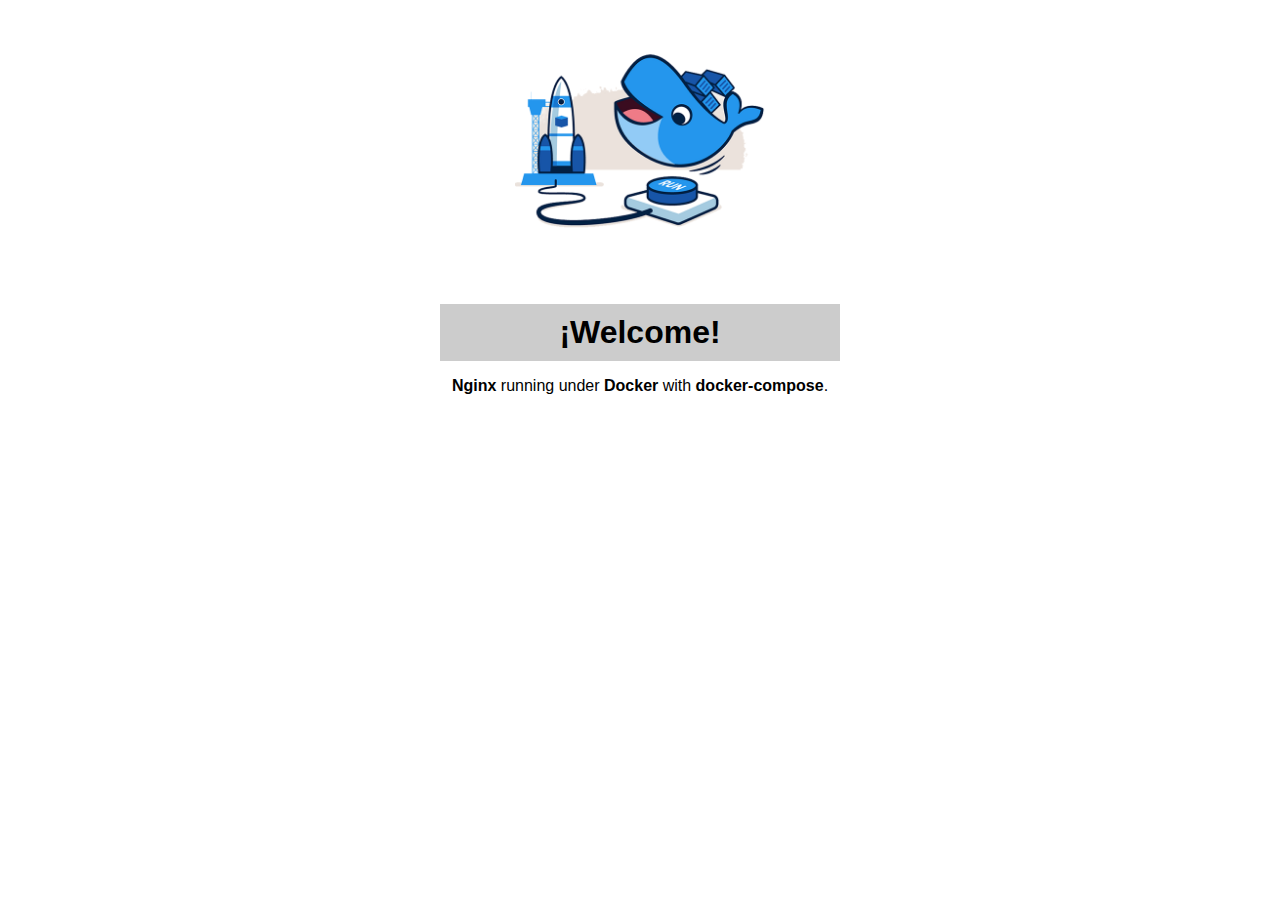
==== app/default/index.html @ bbf078d5 "Docker LEMP stack" ====
<!DOCTYPE html>
<html lang="en">
<head>
    <meta charset="utf-8">
    <link rel="shortcut icon" href="favicon.ico">
    <title>¡Docker! Web Page</title>
    <style>
        body { margin: 0; font-family: Helvetica, Arial, sans-serif; }
        h1 { background: #ccc; margin: 0; padding: 10px; }
        #imagen { margin: 10px auto; padding: 10px; width: 250px; }
		#contenido { margin: 10px auto; padding: 10px; width: 400px; }
    </style>
</head>
<body>
<div id="imagen">
	<img src="docker.png" alt="Docker" style="width:250px;height:250px;">
</div>
	
<div id="contenido">
    <h1 align="center">¡Welcome!</h1>
    <p align="center"><strong>Nginx</strong> running under <strong>Docker</strong> with <strong>docker-compose</strong>.</p>
</div>
</body>
</html>
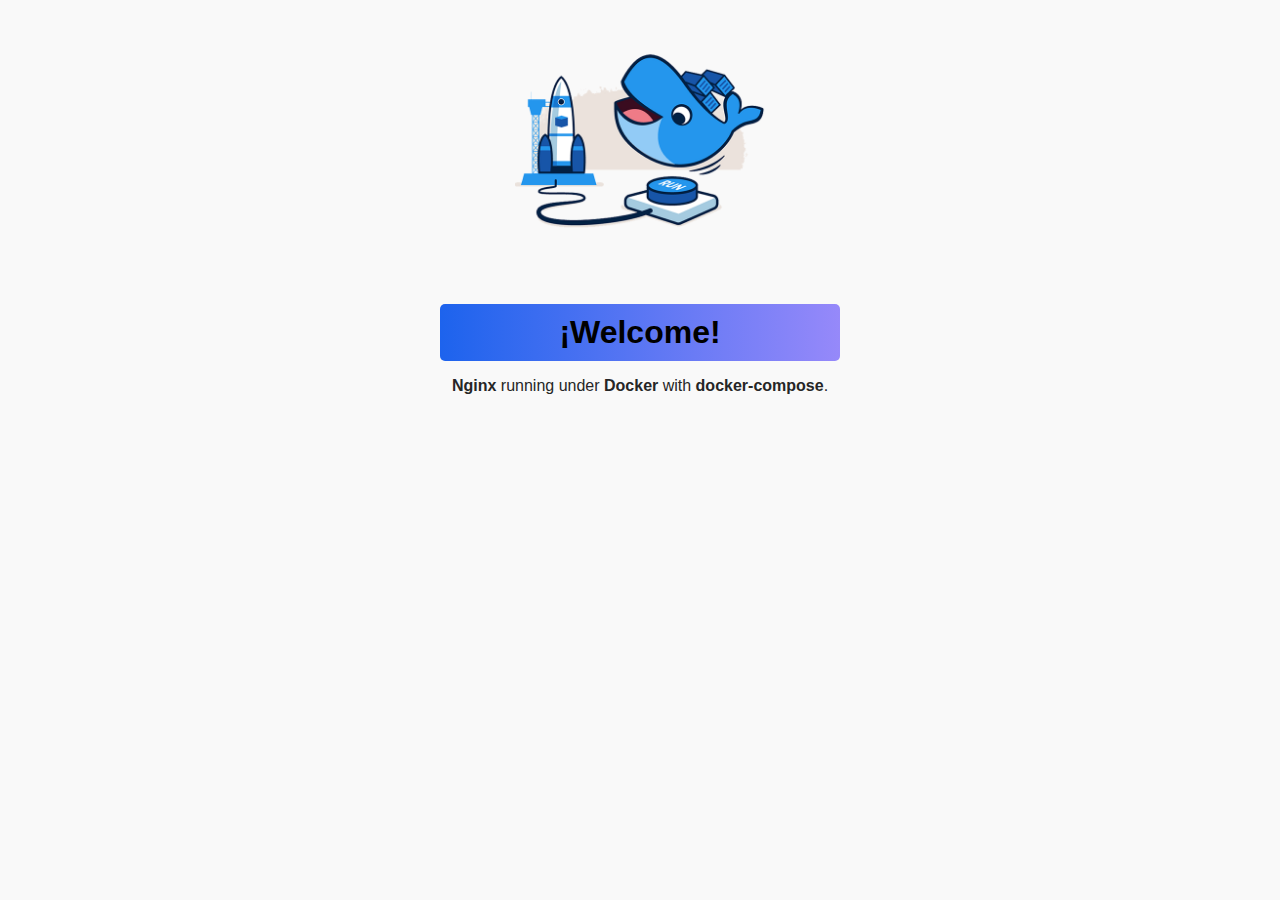
==== commit 4b849e51: "Update index.html" ====
--- a/app/default/index.html
+++ b/app/default/index.html
@@ -1,24 +1,47 @@
 <!DOCTYPE html>
 <html lang="en">
-<head>
-    <meta charset="utf-8">
-    <link rel="shortcut icon" href="favicon.ico">
+  <head>
+    <meta charset="utf-8" />
+    <link rel="shortcut icon" href="favicon.ico" />
     <title>¡Docker! Web Page</title>
     <style>
-        body { margin: 0; font-family: Helvetica, Arial, sans-serif; }
-        h1 { background: #ccc; margin: 0; padding: 10px; }
-        #imagen { margin: 10px auto; padding: 10px; width: 250px; }
-		#contenido { margin: 10px auto; padding: 10px; width: 400px; }
+      body {
+        background-color: color-mix(in srgb, Canvas, CanvasText 2.5%);
+        color: color-mix(in srgb, CanvasText, Canvas 15%);
+        color-scheme: light dark;
+        margin: 0;
+        font-family: Arial, Helvetica, sans-serif;
+      }
+      h1 {
+        background: linear-gradient(to right, #1d63ed, #7260fabb);
+        margin: 0;
+        padding: 10px;
+        border-radius: 5px;
+        color: CanvasText;
+      }
+      #imagen {
+        margin: 10px auto;
+        padding: 10px;
+        width: 250px;
+      }
+      #contenido {
+        margin: 10px auto;
+        padding: 10px;
+        width: 400px;
+      }
     </style>
-</head>
-<body>
-<div id="imagen">
-	<img src="docker.png" alt="Docker" style="width:250px;height:250px;">
-</div>
-	
-<div id="contenido">
-    <h1 align="center">¡Welcome!</h1>
-    <p align="center"><strong>Nginx</strong> running under <strong>Docker</strong> with <strong>docker-compose</strong>.</p>
-</div>
-</body>
-</html>+  </head>
+  <body>
+    <div id="imagen">
+      <img src="docker.png" alt="Docker" style="width: 250px; height: 250px" />
+    </div>
+
+    <div id="contenido">
+      <h1 align="center">¡Welcome!</h1>
+      <p align="center">
+        <strong>Nginx</strong> running under <strong>Docker</strong> with
+        <strong>docker-compose</strong>.
+      </p>
+    </div>
+  </body>
+</html>
